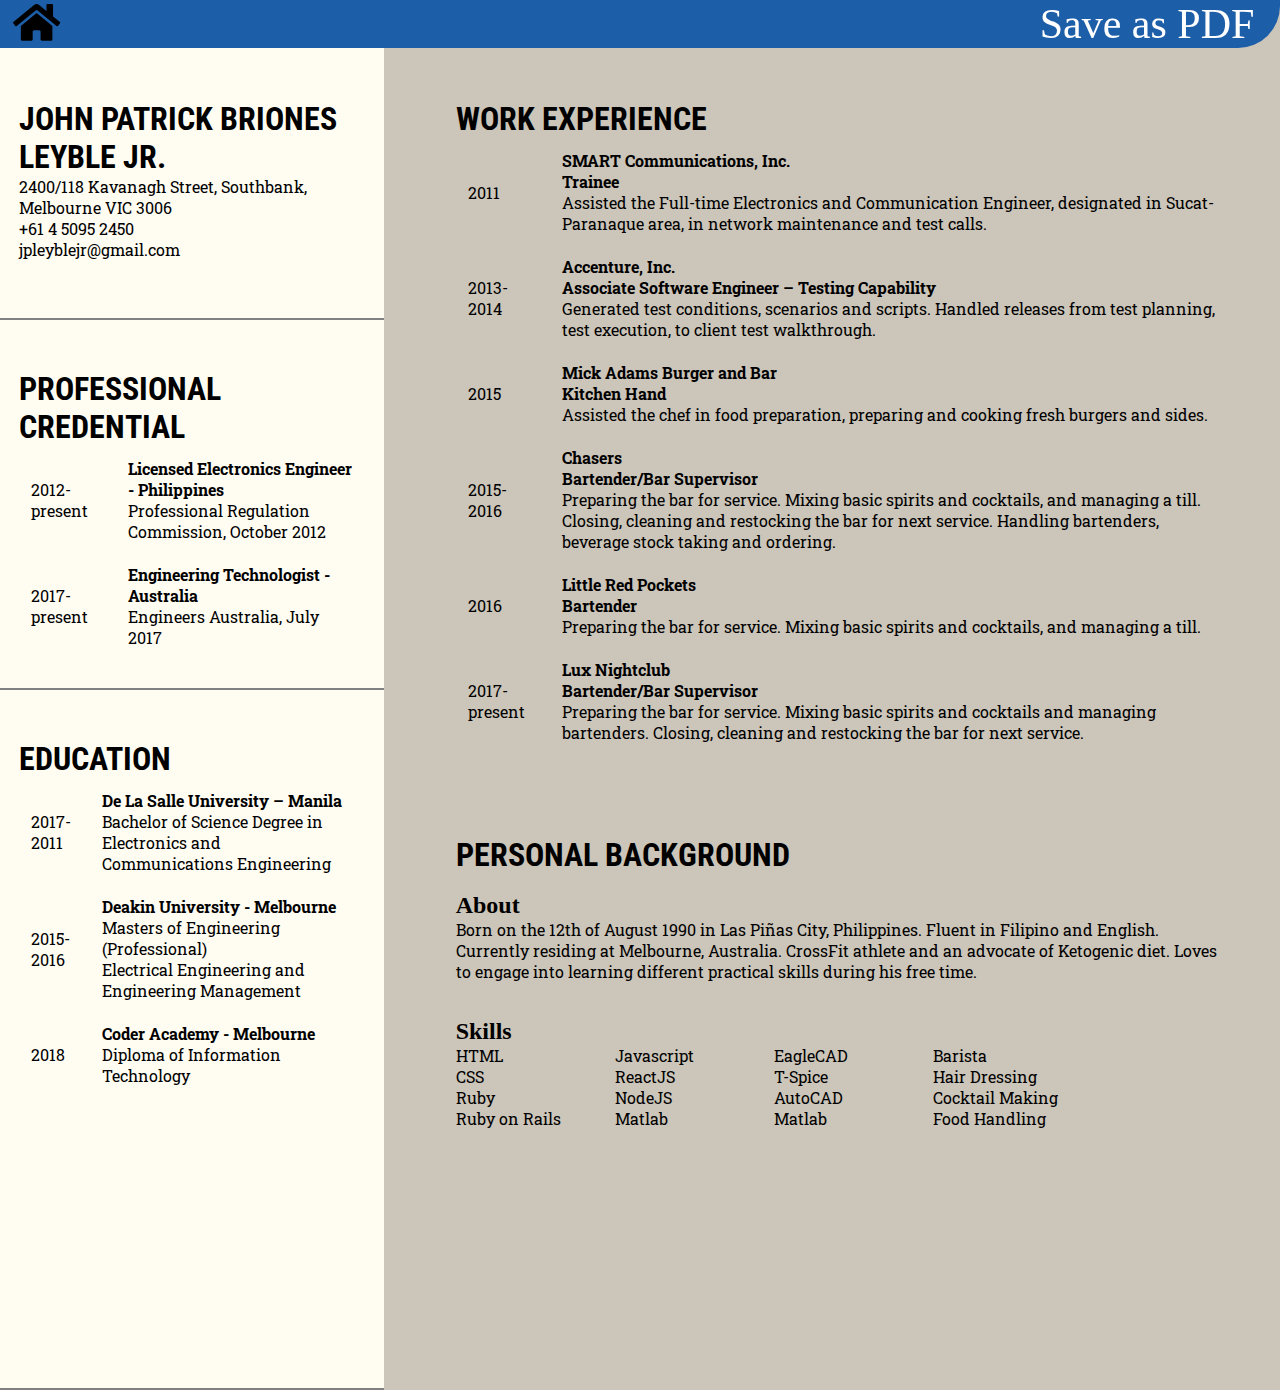
==== pages/cv.html @ a99d5a08 "Add CV page" ====
<!DOCTYPE html>
<html lang="en">
<head>
    <meta charset="UTF-8">
    <meta name="viewport" content="width=device-width, initial-scale=1.0">
    <meta http-equiv="X-UA-Compatible" content="ie=edge">
    <title>Patrick Leyble - CV</title>
    <link rel="stylesheet" href="/assets/cv-style.css">
    <link href="https://use.fontawesome.com/releases/v5.0.8/css/all.css" rel="stylesheet">
    <link rel="stylesheet" href="https://fonts.googleapis.com/css?family=Roboto+Condensed|Roboto+Slab">
    <link href = "/assets/images/head-logo.png" rel="icon" type="image/gif">
</head>
<body>
    <header>
    <a href="/index.html" style="color: black;"><i class="fas fa-home"></i></a>
    <a href="../assets//Leyble_CV.pdf" download>Save as PDF</a>
    </header> 
        <div id="wrapper">
            <div class="info">
                <h1>JOHN PATRICK BRIONES LEYBLE JR.</h1>
                <p>2400/118 Kavanagh Street, Southbank, Melbourne VIC 3006<br>
                +61 4 5095 2450<br>
                jpleyblejr@gmail.com
                </p>
            </div>
            <div class="credential">
                <h1>PROFESSIONAL CREDENTIAL</h1>
                <table>
                    <tbody>
                    <tr>
                    <td>2012-present</td>
                    <td><strong>Licensed Electronics Engineer - Philippines</strong><br>Professional Regulation Commission, October 2012</td>
                    </tr>
                    <tr>
                    <td>2017-present</td>
                    <td><strong>Engineering Technologist - Australia</strong><br>Engineers Australia, July 2017</td>
                    </tr>
                    </tbody>
                </table>
            </div>
            <div class="education">
                <h1>EDUCATION</h1>
                <table>
                    <tbody>
                    <tr>
                    <td>2017-2011</td>
                    <td><strong>De La Salle University – Manila</strong><br>Bachelor of Science Degree in Electronics and Communications Engineering</td>
                    </tr>
                    <tr>
                    <td>2015-2016</td>
                    <td><strong>Deakin University - Melbourne</strong><br>Masters of Engineering (Professional)<br>Electrical Engineering and Engineering Management</td>
                    </tr>
                    <tr>
                    <td>2018</td>
                    <td><strong>Coder Academy - Melbourne</strong><br>Diploma of Information Technology</td>
                    </tr>
                    </tbody>
                </table>
            </div>
            <div class="work">
                <h1>WORK EXPERIENCE</h1>
                <table>
                    <tbody>
                    <tr>
                    <td>2011</td>
                    <td><strong>SMART Communications, Inc.<br>Trainee </strong><br>Assisted the Full-time Electronics and Communication Engineer, designated in Sucat-Paranaque area, in network maintenance and test calls.</td>
                    </tr>
                    <tr>
                    <td>2013-2014</td>
                    <td><strong>Accenture, Inc.<br> Associate Software Engineer – Testing Capability</strong><br>Generated test conditions, scenarios and scripts. Handled releases from test planning, test execution, to client test walkthrough.</td>
                    </tr>
                    <tr>
                    <td>2015</td>
                    <td><strong>Mick Adams Burger and Bar<br> Kitchen Hand </strong><br>Assisted the chef in food preparation, preparing and cooking fresh burgers and sides.</td>
                    </tr>
                    <tr>
                    <td>2015-2016</td>
                    <td><strong>Chasers<br> Bartender/Bar Supervisor</strong><br>Preparing the bar for service. Mixing basic spirits and cocktails, and managing a till. Closing, cleaning and restocking the bar for next service. Handling bartenders, beverage stock taking and ordering.</td>
                    </tr>
                    <tr>
                    <td>2016</td>
                    <td><strong>Little Red Pockets<br> Bartender</strong><br>Preparing the bar for service. Mixing basic spirits and cocktails, and managing a till.</td>
                    </tr>
                    <tr>
                    <td>2017-present</td>
                    <td><strong>Lux Nightclub<br> Bartender/Bar Supervisor</strong><br>Preparing the bar for service. Mixing basic spirits and cocktails and managing bartenders. Closing, cleaning and restocking the bar for next service.</td>
                    </tr>
                    </tbody>
                </table>
            </div>
            <div class="background">
                <h1><br>PERSONAL BACKGROUND</h1><br>
                <h2>About</h2>
                <p>Born on the 12th of August 1990 in Las Piñas City, Philippines. Fluent in Filipino and English. Currently residing at Melbourne, Australia. CrossFit athlete and an advocate of Ketogenic diet. Loves to engage into learning different practical skills during his free time. </p><br><br>
                <h2>Skills</h2>
                <ul>
                    <li>HTML</li>
                    <li>CSS</li>
                    <li>Ruby</li>
                    <li>Ruby on Rails</li>
                    <li>Javascript</li>
                    <li>ReactJS</li>
                    <li>NodeJS</li>
                    <li>Matlab</li>
                    <li>EagleCAD</li>
                    <li>T-Spice</li>
                    <li>AutoCAD</li>
                    <li>Matlab</li>
                    <li>Barista</li>
                    <li>Hair Dressing</li>
                    <li>Cocktail Making</li>
                    <li>Food Handling</li>
                </ul>
            </div>
        </div>
</body>
</html>
---- assets/cv-style.css ----
*{
    margin: 0;
    padding: 0;
}

body{
    background-color: #CCC5B9;
}

h1{
    font-family: Roboto Condensed, Serif;
}

p{
    font-family: Roboto Slab, Sans-Serif;
}

table{
    font-family: Roboto Slab, Sans-Serif; 
}

ul{
    font-family: Roboto Slab, Sans-Serif;
}

table td{
    padding: 10px;
}
header {
    display: flex;
    background-color: #1D5EA8;
    justify-content: space-between;
    border-radius: 0 0 42px 0;
    width: 100%;
    position: fixed;
}

header a{
    text-decoration: none;
    color: white;
    font-size: 42px;
    margin-left: 1%;
    margin-right: 2%;
}

#wrapper {
    padding-top:16%;
    margin-left: 5%;
    margin-right: 5%;
}

.info{
    border-bottom: 2px solid grey;
    padding-bottom: 7%;
}
.credential{
    padding-top: 7%;
    border-bottom: 2px solid grey;
    padding-bottom: 7%;
}

.education{
    padding-top: 7%;
    border-bottom: 2px solid grey;
    padding-bottom: 7%;
}

.work{
    padding-top: 7%;
    border-bottom: 2px solid grey;
    padding-bottom: 7%;
}

.background{
    padding-bottom: 7%;
}

ul{
    -webkit-columns: 2;
    -moz-columns: 2;
    columns: 2;
    list-style-position: inside;
    text-align: left;
    list-style-type: none;
}

@media only screen and (min-width: 830px) and (max-width: 1099px){
    #wrapper{
        display: grid;
        padding-top: 0;
        margin-left: 0;
        margin-right: 0;   
        grid-template-columns: 30% 70%;
        grid-template-rows: 350px 500px 200px 470px;
        grid-template-areas: 
        "info work"
        "credential work"
        "education work"
        "education end"
        ". end"
    
    }

    .info{
        grid-area: info;
        padding-left: 5%; 
        padding-right: 5%;
        align-self: stretch;
        padding-top: 100px;
        background-color: #FFFCF2;
        
    }

    .credential{
        grid-area: credential;
        padding-left: 5%;
        padding-right: 5%;
        padding-top: 50px;
        background-color: #FFFCF2;
    }

    .education{
        grid-area: education;
        display: block;
        padding-left: 5%;
        padding-right: 5%;
        padding-top: 50px;
        background-color: #FFFCF2;
    }

    .work{
        grid-area: work;
        background-color:;
        align-self: stretch;
        padding-right: 5%;
        padding-left: 8%;
        padding-top: 100px;
        border-bottom: none;
    }

    .background{
        grid-area: end;
        background-color:;
        padding-right: 5%;
        padding-left: 8%;
        margin-top: -150px;
        align-self: center;
    }

    ul{
        -webkit-columns: 5;
        -moz-columns: 5;
        columns: 5;
        list-style-position: inside;
        text-align: left;
        list-style-type: none;
        
    }

    ul li{
        text-decoration: none;
    }
}

@media only screen and (min-width: 1100px){
    #wrapper{
        padding-top: 0; 
        margin-left: 0;
        margin-right: 0;       
        display: grid;
        grid-template-columns: 30% 70%;
        grid-template-rows: 320px 370px 350px 350px;
        grid-template-areas: 
        "info work"
        "credential work"
        "education work"
        "education end"
        ". end"
        
    }
    
    .info{
        grid-area: info;
        padding-left: 5%; 
        padding-right: 5%;
        align-self: stretch;
        padding-top: 100px;
        background-color: #FFFCF2;
        padding-bottom: 0%;
    }
    
    .credential{
        grid-area: credential;
        padding-left: 5%;
        padding-right: 5%;
        padding-top: 50px;
        background-color: #FFFCF2;
    }
    
    .education{
        grid-area: education;
        padding-left: 5%;
        padding-right: 5%;
        padding-top: 50px;
        background-color: #FFFCF2;
    }

    .work{
        grid-area: work;
        background-color:;
        align-self: stretch;
        padding-right: 5%;
        padding-left: 8%;
        padding-top: 100px;
        border-bottom: none;
    }
    
    .background{
        grid-area: end;
        padding-right: 5%;
        padding-left: 8%;
        margin-top: -27%;
        padding-bottom: 0%;
    }
    
    ul{
        -webkit-columns: 5;
        -moz-columns: 5;
        columns: 5;
        list-style-position: inside;
        text-align: left;
        list-style-type: none;
        
    }
    
    ul li{
         text-decoration: none;
    }
}
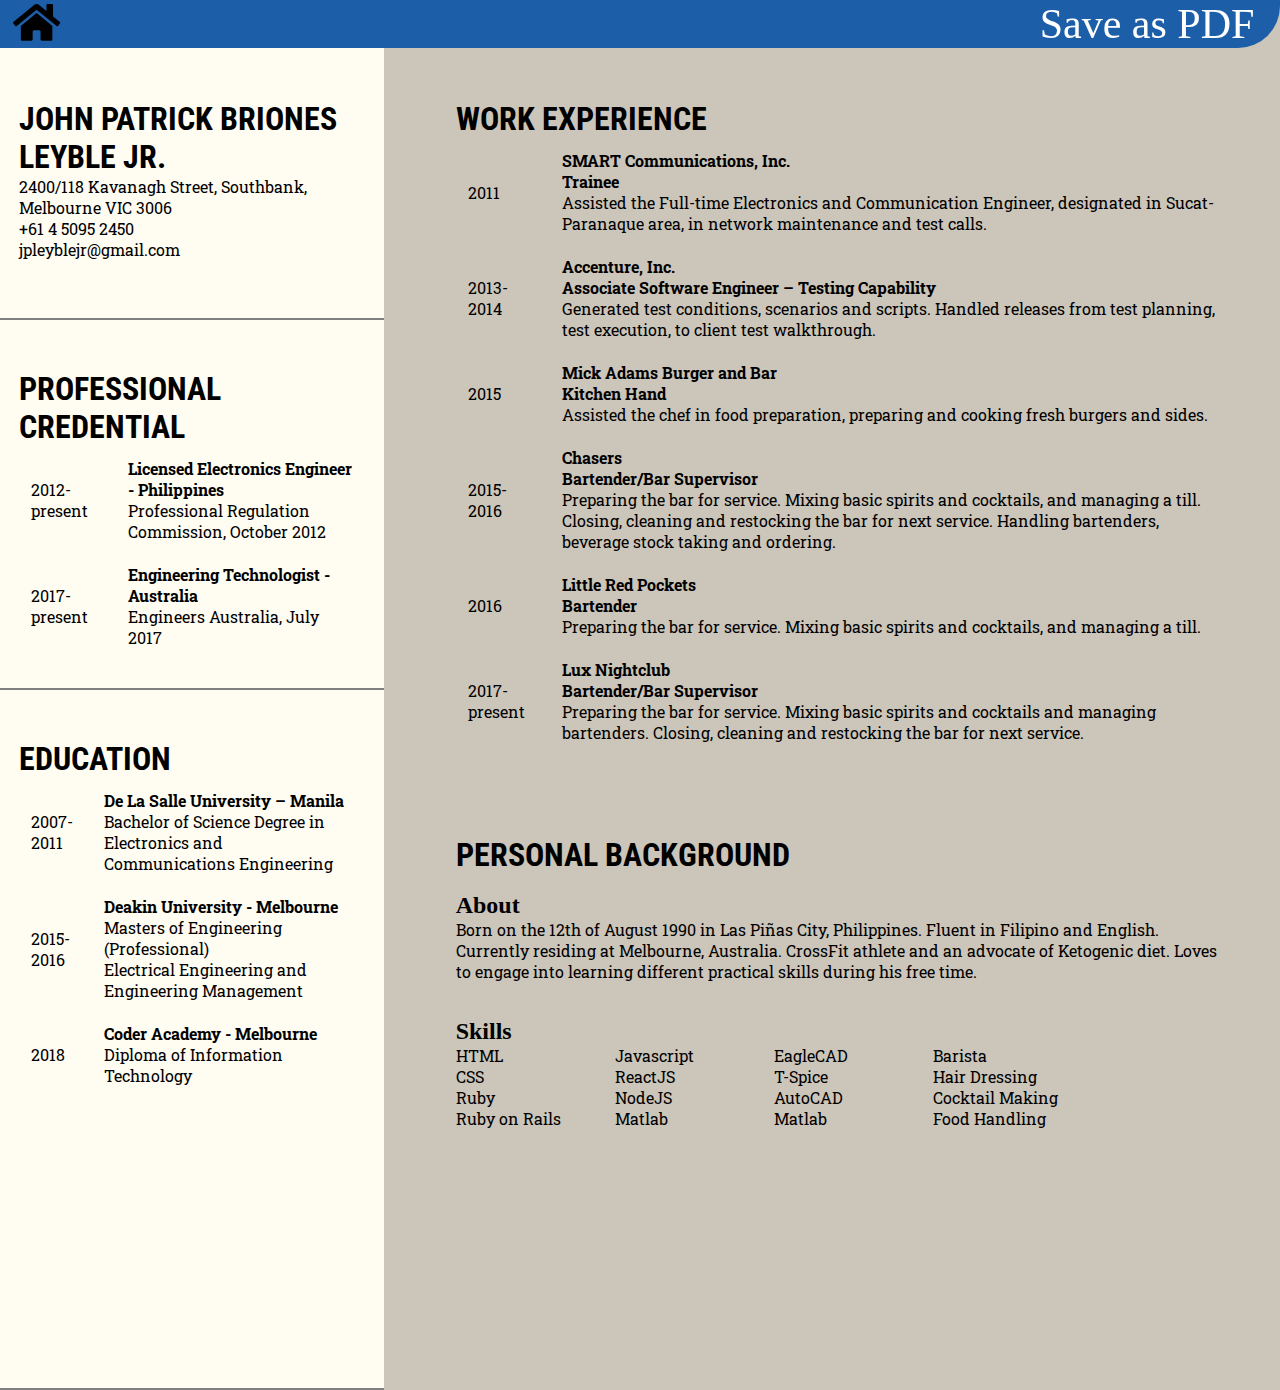
==== commit 384bb3ff: "Edit CV typo error" ====
--- a/pages/cv.html
+++ b/pages/cv.html
@@ -43,7 +43,7 @@
                 <table>
                     <tbody>
                     <tr>
-                    <td>2017-2011</td>
+                    <td>2007-2011</td>
                     <td><strong>De La Salle University – Manila</strong><br>Bachelor of Science Degree in Electronics and Communications Engineering</td>
                     </tr>
                     <tr>
--- a/assets/cv-style.css
+++ b/assets/cv-style.css
@@ -26,7 +26,7 @@
 table td{
     padding: 10px;
 }
-header {
+header{
     display: flex;
     background-color: #1D5EA8;
     justify-content: space-between;
